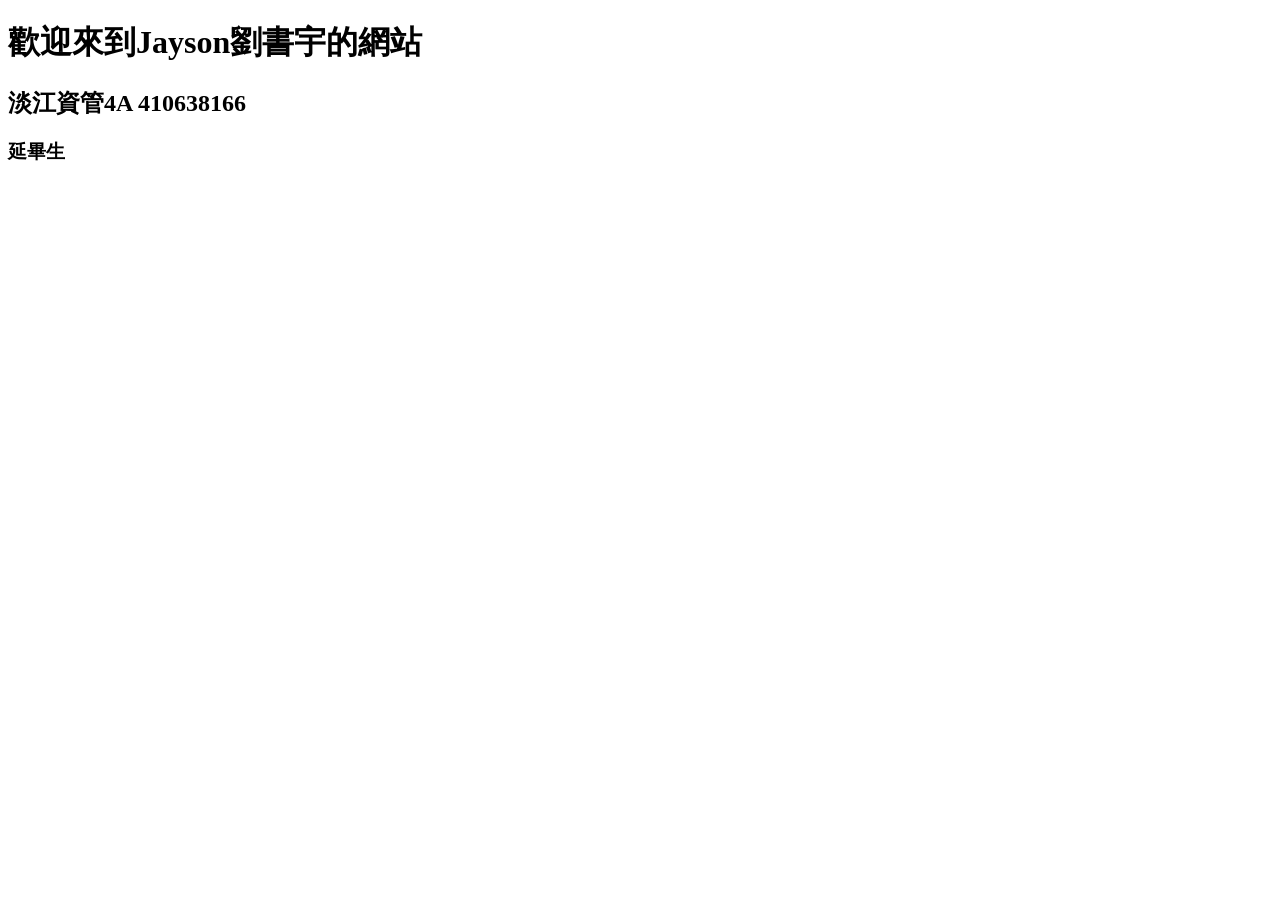
==== about.html @ 000fc7dd "about.html" ====
<!DOCTYPE html>
<html lang="en">

<head>
    <meta charset="UTF-8">
    <meta name="viewport" content="width=device-width, initial-scale=1.0">
    <title>關於我 劉書宇</title>
</head>

<body>
    <h1>
        歡迎來到Jayson劉書宇的網站
    </h1>
    
    <h2>淡江資管4A 410638166</h2>
    <h3>延畢生</h3>
</body>

</html>
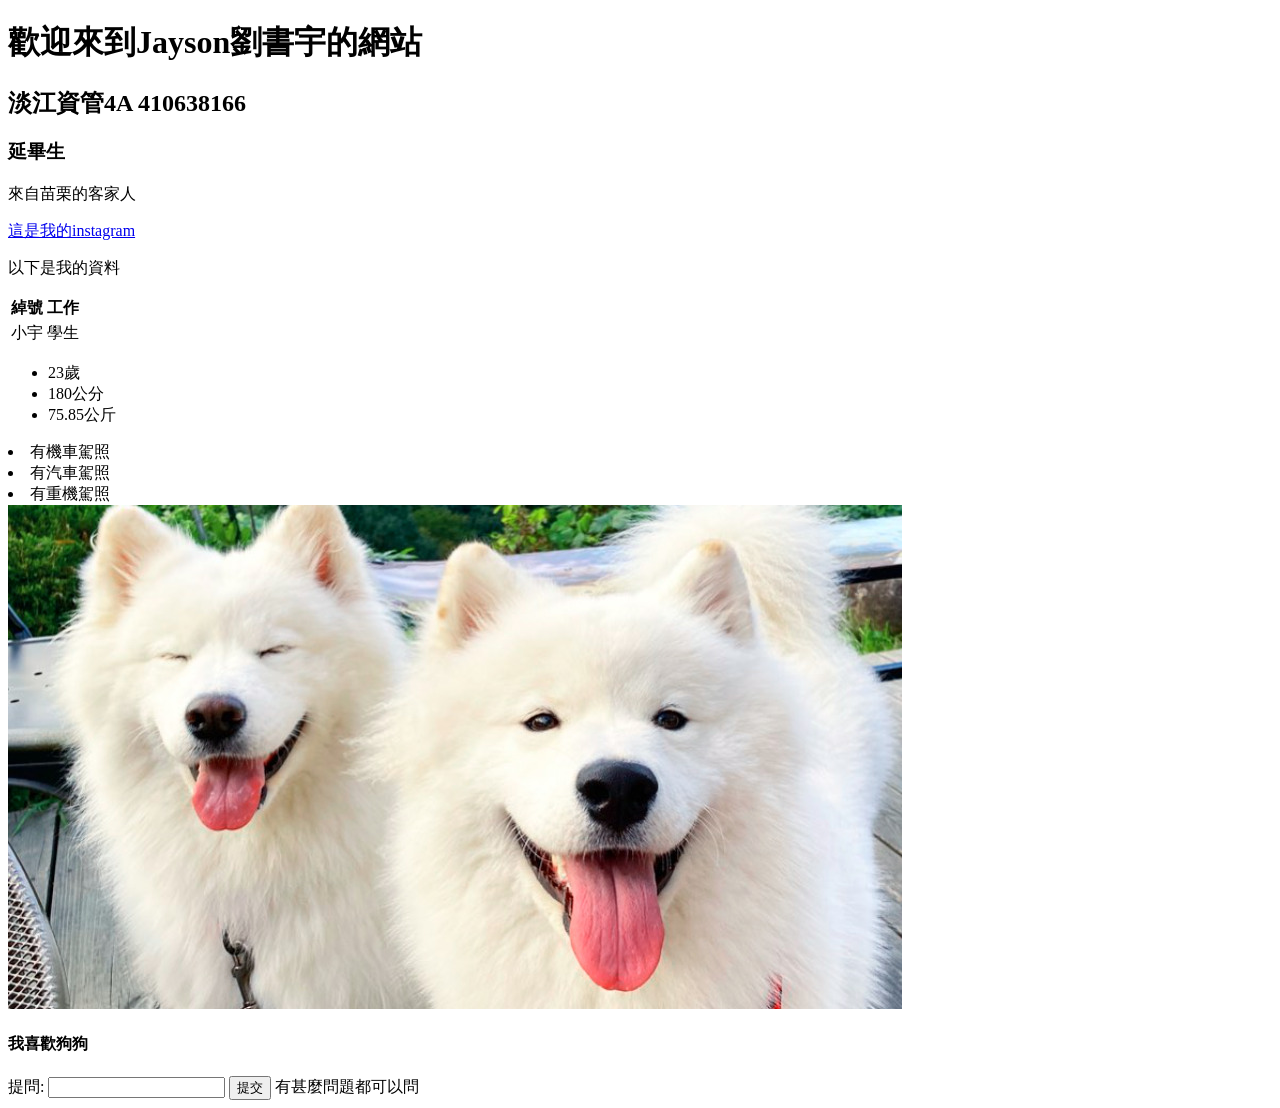
==== commit 4be0a9fc: "about.html" ====
--- a/about.html
+++ b/about.html
@@ -11,9 +11,43 @@
     <h1>
         歡迎來到Jayson劉書宇的網站
     </h1>
-    
+
     <h2>淡江資管4A 410638166</h2>
     <h3>延畢生</h3>
+    <p>來自苗栗的客家人</p>
+    <a href="https://www.instagram.com/shuyu014/">這是我的instagram</a>
+    <div>
+        <p>以下是我的資料</p>
+    </div>
+    <table>
+        <tr>
+            <th>綽號</th>
+            <th>工作</th>
+        </tr>
+        <tr>
+            <td>小宇</td>
+            <td>學生</td>
+        </tr>
+    </table>
+    <ul>
+        <li>23歲</li>
+        <li>180公分</li>
+        <li>75.85公斤</li>
+    </ul>
+    <ol></ol>
+    <li>有機車駕照</li>
+    <li>有汽車駕照</li>
+    <li>有重機駕照</li>
+    </ol>
+    <img src="薩摩耶.jpg" alt="這是一隻薩摩耶">
+    <h4>我喜歡狗狗</h4>
+    <form action="/submit" method="post"></form>
+    <label for="name">提問:</label>
+    <input type="text" id="name" name="name">
+    <input type="submit" value="提交">
+    <span>有甚麼問題都可以問</span>
+    </form>
+
 </body>
 
 </html>
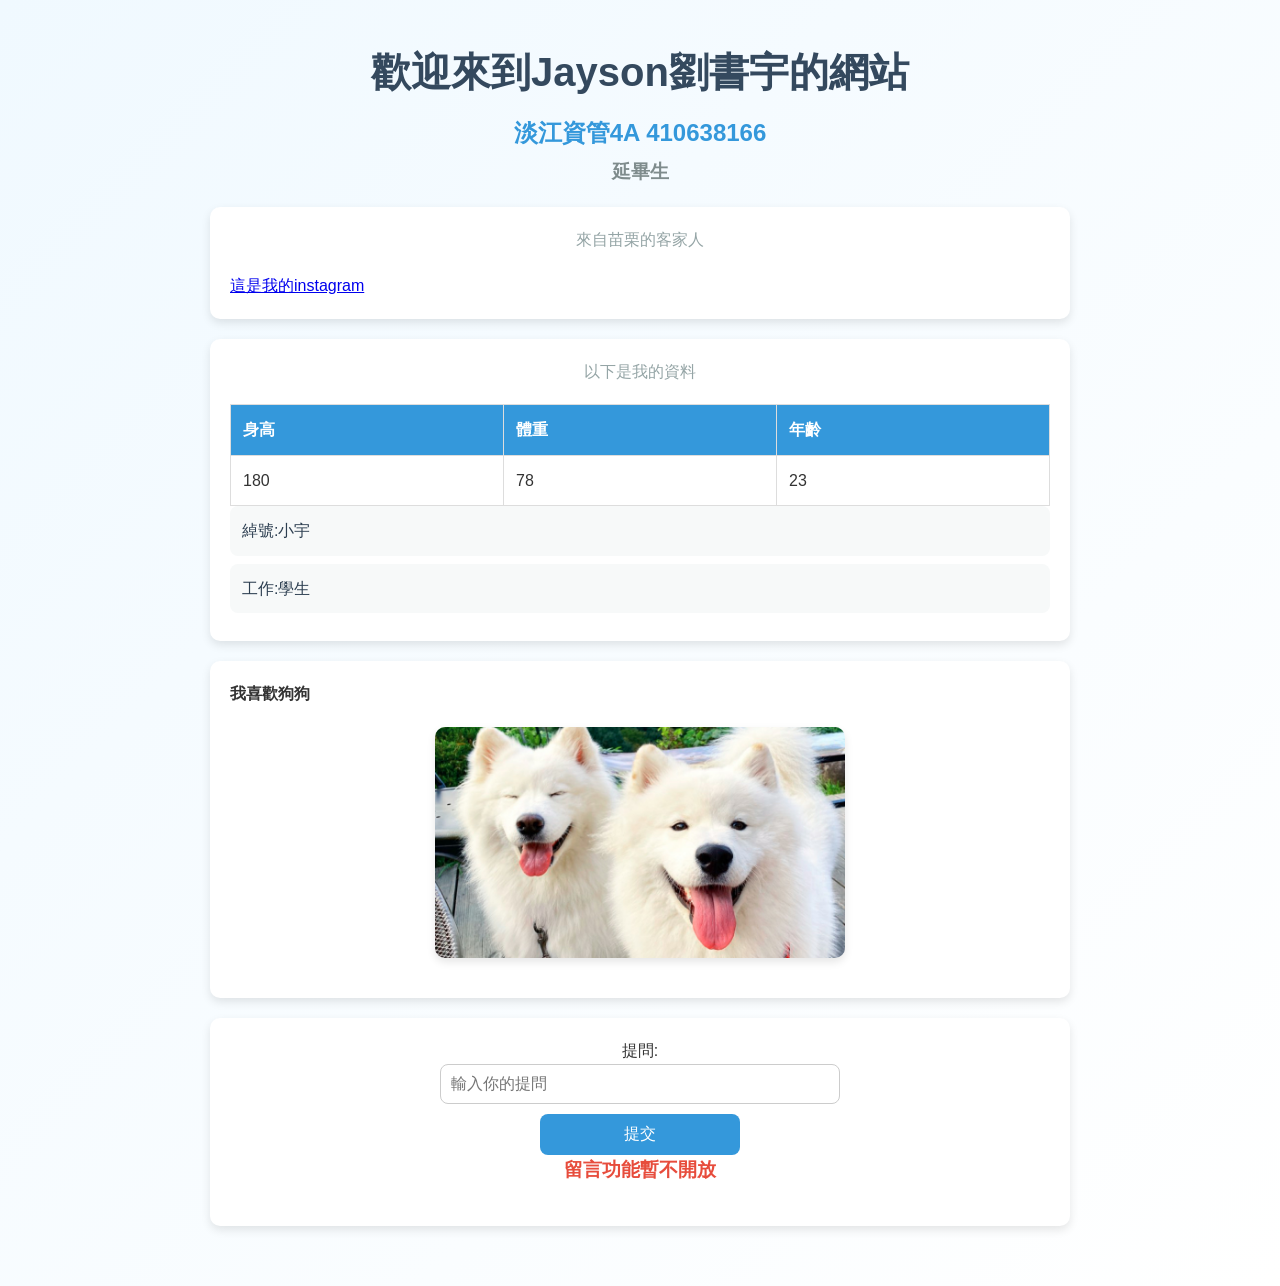
==== commit 9f858485: "about.html" ====
--- a/about.html
+++ b/about.html
@@ -1,53 +1,58 @@
 <!DOCTYPE html>
-<html lang="en">
+<html lang="zh-Hant">
 
 <head>
     <meta charset="UTF-8">
     <meta name="viewport" content="width=device-width, initial-scale=1.0">
     <title>關於我 劉書宇</title>
+    <link rel="stylesheet" href="style.css"> <!-- 連結 CSS 文件 -->
 </head>
 
 <body>
-    <h1>
-        歡迎來到Jayson劉書宇的網站
-    </h1>
+    <div id="app"> <!-- 使用 app 容器 -->
+        <h1>歡迎來到Jayson劉書宇的網站</h1>
+        <h2>淡江資管4A 410638166</h2>
+        <h3>延畢生</h3>
+        
+        <div class="card"> <!-- 卡片區塊 -->
+            <p>來自苗栗的客家人</p>
+            <a href="https://www.instagram.com/shuyu014/">這是我的instagram</a>
+        </div>
 
-    <h2>淡江資管4A 410638166</h2>
-    <h3>延畢生</h3>
-    <p>來自苗栗的客家人</p>
-    <a href="https://www.instagram.com/shuyu014/">這是我的instagram</a>
-    <div>
-        <p>以下是我的資料</p>
+        <div class="card">
+            <p>以下是我的資料</p>
+            <table>
+                <tr>
+                    <th>身高</th>
+                    <th>體重</th>
+                    <th>年齡</th>
+                </tr>
+                <tr>
+                    <td>180</td>
+                    <td>78</td>
+                    <td>23</td>
+                </tr>
+            </table>
+            <ul>
+                <li>綽號:小宇</li>
+                <li>工作:學生</li>            
+            </ul>
+        </div>
+
+        <div class="card">
+            <h4>我喜歡狗狗</h4>
+            <img src="薩摩耶.jpg" alt="這是一隻薩摩耶">
+        </div>
+
+        <div class="card">
+            <form action="/submit" method="post">
+                <label for="name">提問:</label>
+                <input type="text" id="name" name="name" placeholder="輸入你的提問">
+                <input type="submit" value="提交">
+            </form>
+            <p class="highlight">留言功能暫不開放</p>
+        </div>
     </div>
-    <table>
-        <tr>
-            <th>綽號</th>
-            <th>工作</th>
-        </tr>
-        <tr>
-            <td>小宇</td>
-            <td>學生</td>
-        </tr>
-    </table>
-    <ul>
-        <li>23歲</li>
-        <li>180公分</li>
-        <li>75.85公斤</li>
-    </ul>
-    <ol></ol>
-    <li>有機車駕照</li>
-    <li>有汽車駕照</li>
-    <li>有重機駕照</li>
-    </ol>
-    <img src="薩摩耶.jpg" alt="這是一隻薩摩耶">
-    <h4>我喜歡狗狗</h4>
-    <form action="/submit" method="post"></form>
-    <label for="name">提問:</label>
-    <input type="text" id="name" name="name">
-    <input type="submit" value="提交">
-    <span>有甚麼問題都可以問</span>
-    </form>
-
 </body>
 
-</html>+</html>
--- a/style.css
+++ b/style.css
@@ -0,0 +1,150 @@
+/* 全局樣式，設置邊距、填充和盒子模型 */
+* {
+    margin: 0;
+    padding: 0;
+    box-sizing: border-box;
+}
+
+/* 設定網頁的字體、背景和基本樣式 */
+body {
+    font-family: 'Arial', sans-serif;
+    background: linear-gradient(135deg, #f0f9ff, #ffffff); /* 淡藍色到白色的漸變背景 */
+    color: #333;
+    padding: 20px;
+    line-height: 1.6;
+}
+
+/* 設定主要容器的寬度和對齊 */
+#app {
+    max-width: 900px;
+    margin: 0 auto;
+    padding: 20px;
+}
+
+
+h1, h2, h3, h4, h5 {
+    font-family: 'Poppins', sans-serif;
+}
+
+h1 {
+    font-size: 2.5rem;
+    color: #34495e; 
+    text-align: center;
+    margin-bottom: 10px;
+}
+
+h2 {
+    color: #3498db; 
+    text-align: center;
+    margin-bottom: 5px;
+}
+
+h3 {
+    color: #7f8c8d; 
+    text-align: center;
+    margin-bottom: 20px;
+}
+
+/* 段落樣式 */
+p {
+    text-align: center;
+    font-size: 1rem;
+    color: #95a5a6; /* 淡灰文字 */
+    margin-bottom: 20px;
+}
+
+/* 卡片樣式，使用白色背景和陰影效果 */
+.card {    
+    background-color: white;
+    padding: 20px;
+    margin-bottom: 20px;
+    border-radius: 10px;
+    box-shadow: 0 4px 10px rgba(0, 0, 0, 0.1);
+}
+
+/* 清單樣式 */
+ul {
+    list-style-type: none;
+    padding: 0;
+}
+
+ul li {
+    background-color: #f7f9f9; /* 淡灰色背景 */
+    list-style-type: none;
+    padding: 12px;
+    border-radius: 8px;
+    margin-bottom: 8px;
+    font-size: 1rem;
+    color: #2c3e50; /* 深藍色文字 */
+}
+
+/* 表格樣式 */
+table {
+    width: 100%;
+    border-collapse: collapse;
+    margin-top: 20px;
+}
+
+table th, table td {
+    border: 1px solid #ddd; 
+    padding: 12px;
+    text-align: left;
+}
+
+table th {
+    background-color: #3498db; 
+    color: white;
+}
+
+table td {
+    color: #333; /* 表格內文字顏色 */
+}
+
+/* 圖片樣式，設置居中和陰影效果 */
+img {
+    display: block;
+    margin: 20px auto;
+    border-radius: 10px;
+    box-shadow: 0 4px 8px rgba(0, 0, 0, 0.1);
+    max-width: 50%;
+}
+
+/* 表單樣式 */
+form {
+    display: flex;
+    flex-direction: column;
+    align-items: center;
+}
+
+form input[type="text"] {
+    padding: 10px;
+    margin-bottom: 10px;
+    border: 1px solid #ccc;
+    border-radius: 8px;
+    font-size: 1rem;
+    width: 100%; /* 滿寬度 */
+    max-width: 400px;
+}
+
+form input[type="submit"] {
+    background-color: #3498db;
+    color: white;
+    padding: 10px;
+    border: none;
+    border-radius: 8px;
+    cursor: pointer;
+    font-size: 1rem;
+    width: 100%; /* 滿寬度 */
+    max-width: 200px;
+}
+
+form input[type="submit"]:hover {
+    background-color: #2980b9;
+}
+
+/* 提示信息的樣式 */
+.highlight {
+    color: #e74c3c;
+    font-weight: bold;
+    font-size: 1.2rem;
+}
